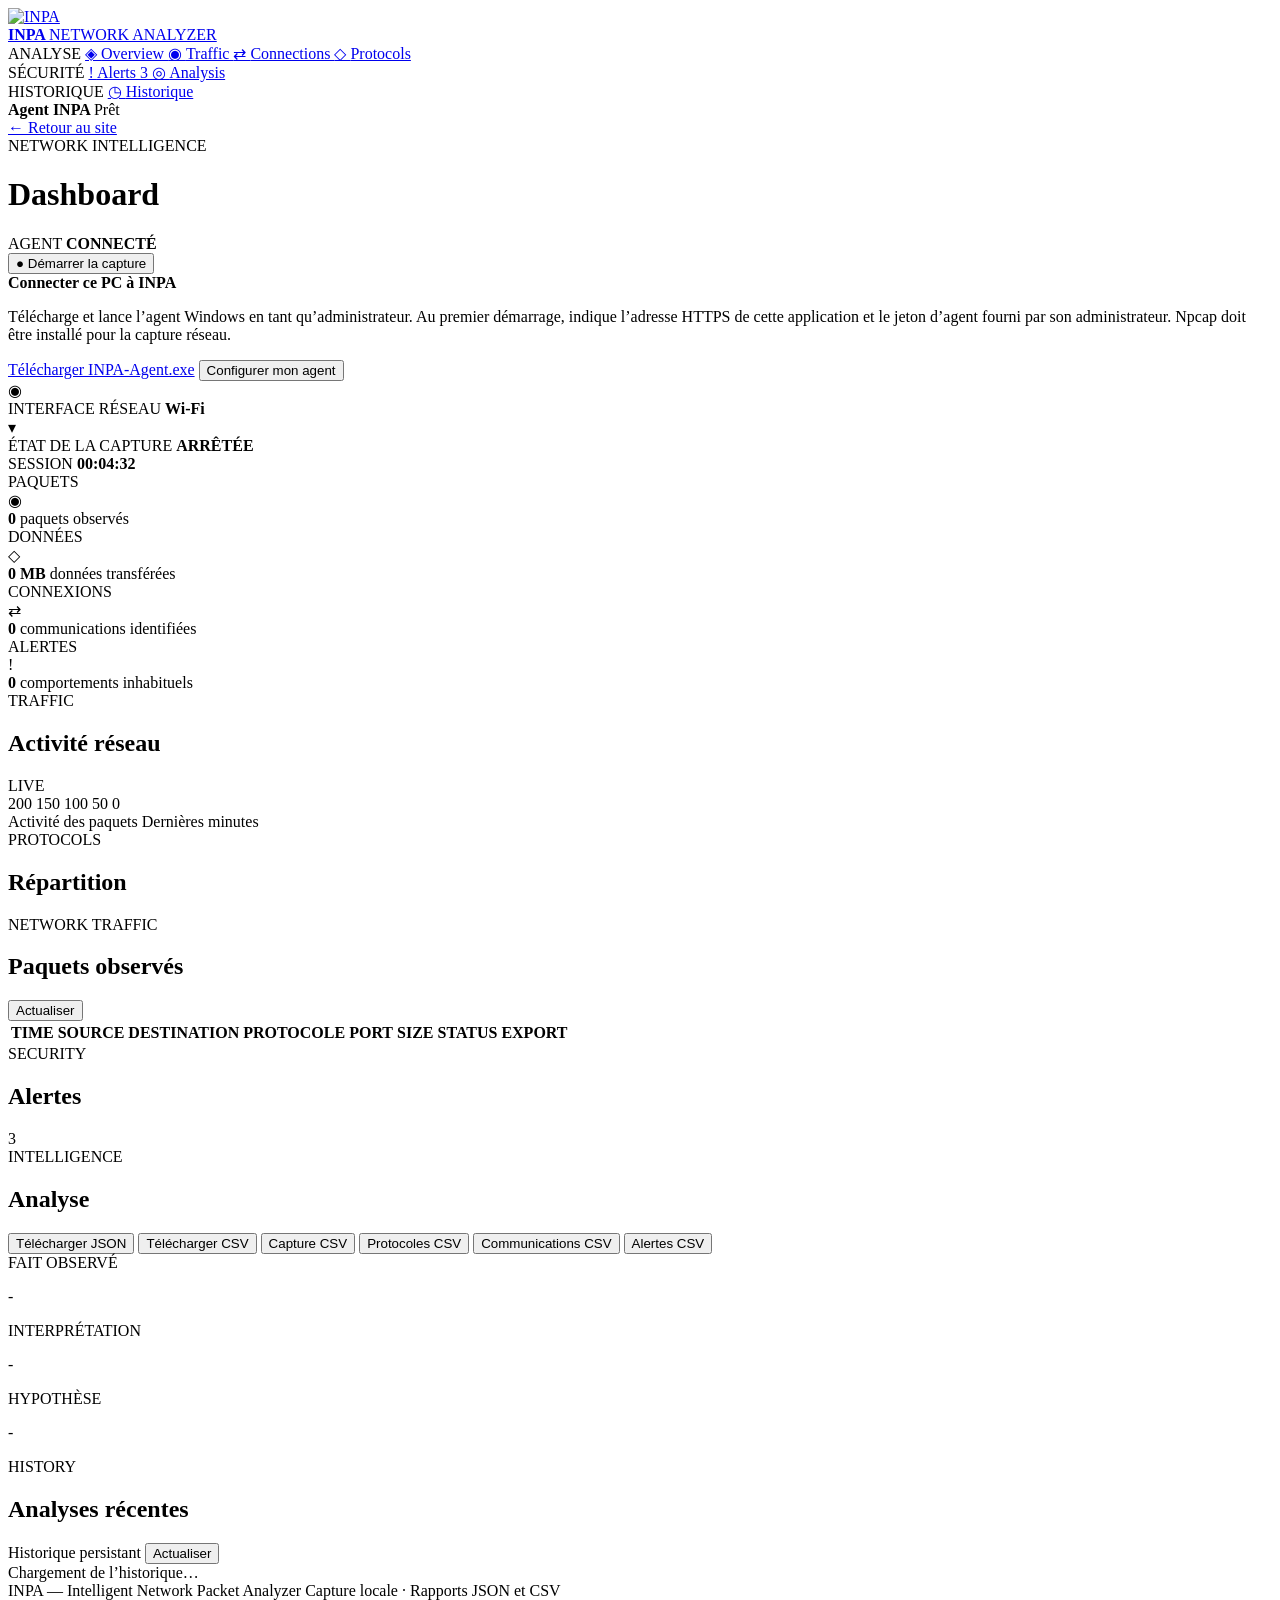
==== frontend/dashboard.html @ a061b448 "analyser network easy 1" ====
<!DOCTYPE html>
<html lang="fr">

<head>

    <meta charset="UTF-8">

    <meta
        name="viewport"
        content="width=device-width, initial-scale=1.0"
    >

    <meta
        name="theme-color"
        content="#020811"
    >

    <title>
        INPA — Dashboard
    </title>

    <link
        rel="stylesheet"
        href="/static/css/dashboard.css"
    >

</head>


<body>


    <!-- =====================================================
         BACKGROUND
         ===================================================== -->

    <div class="dashboard-background"></div>


    <!-- =====================================================
         SIDEBAR
         ===================================================== -->

    <aside class="sidebar">


        <a
            href="/"
            class="sidebar-brand"
        >

            <img
                src="/static/assets/images/inpa-logo.png"
                alt="INPA"
            >

            <div>

                <strong>
                    INPA
                </strong>

                <span>
                    NETWORK ANALYZER
                </span>

            </div>

        </a>


        <div class="sidebar-section">

            <span class="sidebar-label">
                ANALYSE
            </span>


            <a
                href="#overview"
                class="sidebar-link active"
            >

                <span class="link-icon">
                    ◈
                </span>

                Overview

            </a>


            <a
                href="#traffic"
                class="sidebar-link"
            >

                <span class="link-icon">
                    ◉
                </span>

                Traffic

            </a>


            <a
                href="#connections"
                class="sidebar-link"
            >

                <span class="link-icon">
                    ⇄
                </span>

                Connections

            </a>


            <a
                href="#protocols"
                class="sidebar-link"
            >

                <span class="link-icon">
                    ◇
                </span>

                Protocols

            </a>

        </div>


        <div class="sidebar-section">

            <span class="sidebar-label">
                SÉCURITÉ
            </span>


            <a
                href="#alerts"
                class="sidebar-link"
            >

                <span class="link-icon">
                    !
                </span>

                Alerts

                <span
                    class="sidebar-count"
                    id="sidebar-alert-count"
                >
                    3
                </span>

            </a>


            <a
                href="#analysis"
                class="sidebar-link"
            >

                <span class="link-icon">
                    ◎
                </span>

                Analysis

            </a>

        </div>


        <div class="sidebar-section">

            <span class="sidebar-label">
                HISTORIQUE
            </span>


            <a
                href="#history"
                class="sidebar-link"
            >

                <span class="link-icon">
                    ◷
                </span>

                Historique

            </a>

        </div>


        <div class="sidebar-bottom">


            <div class="agent-mini-card">

                <span class="agent-mini-dot"></span>

                <div>

                    <strong>
                        Agent INPA
                    </strong>

                    <span>
                        Prêt
                    </span>

                </div>

            </div>


            <a
                href="/"
                class="back-home"
            >

                ← Retour au site

            </a>


        </div>


    </aside>


    <!-- =====================================================
         MAIN
         ===================================================== -->

    <main class="dashboard-main">


        <!-- =================================================
             TOPBAR
             ================================================= -->

        <header class="dashboard-topbar">


            <div>

                <span class="page-label">
                    NETWORK INTELLIGENCE
                </span>

                <h1>
                    Dashboard
                </h1>

            </div>


            <div class="topbar-actions">


                <div class="agent-status">


                    <span class="status-indicator"></span>


                    <div>

                        <span>
                            AGENT
                        </span>

                        <strong>
                            CONNECTÉ
                        </strong>

                    </div>


                </div>


                <button
                    id="capture-button"
                    class="capture-button"
                >

                    <span
                        id="capture-icon"
                        class="capture-icon"
                    >
                        ●
                    </span>

                    <span id="capture-text">
                        Démarrer la capture
                    </span>

                </button>


            </div>


        </header>

        <section class="agent-download-panel" aria-label="Installation de l'agent local">
            <div>
                <strong>Connecter ce PC à INPA</strong>
                <p>Télécharge et lance l’agent Windows en tant qu’administrateur. Au premier démarrage, indique l’adresse HTTPS de cette application et le jeton d’agent fourni par son administrateur. Npcap doit être installé pour la capture réseau.</p>
            </div>
            <a class="small-button" href="/download-agent" download="INPA-Agent.exe">Télécharger INPA-Agent.exe</a>
            <button class="small-button" id="agent-config-button" type="button">Configurer mon agent</button>
        </section>


        <!-- =================================================
             AGENT BAR
             ================================================= -->

        <section class="agent-bar">


            <div class="interface-selector">


                <span class="interface-icon">
                    ◉
                </span>


                <div>

                    <span>
                        INTERFACE RÉSEAU
                    </span>

                    <strong id="interface-name">
                        Wi-Fi
                    </strong>

                </div>


                <span class="selector-arrow">
                    ▾
                </span>

            </div>


            <div class="capture-state">


                <span class="state-label">
                    ÉTAT DE LA CAPTURE
                </span>


                <strong
                    id="capture-state"
                    class="state-stopped"
                >
                    ARRÊTÉE
                </strong>


            </div>


            <div class="session-info">

                <span>
                    SESSION
                </span>

                <strong id="session-time">
                    00:04:32
                </strong>

            </div>


        </section>


        <!-- =================================================
             STATISTIQUES
             ================================================= -->

        <section
            id="overview"
            class="stats-grid"
        >


            <article class="stat-card">


                <div class="stat-card-top">

                    <span>
                        PAQUETS
                    </span>

                    <div class="stat-icon">
                        ◉
                    </div>

                </div>


                <strong id="stat-packets">
                    0
                </strong>


                <span class="stat-description">
                    paquets observés
                </span>


                <div class="stat-line">

                    <span></span>

                </div>


            </article>


            <article class="stat-card">


                <div class="stat-card-top">

                    <span>
                        DONNÉES
                    </span>

                    <div class="stat-icon">
                        ◇
                    </div>

                </div>


                <strong id="stat-bytes">
                    0 MB
                </strong>


                <span class="stat-description">
                    données transférées
                </span>


                <div class="stat-line">

                    <span></span>

                </div>


            </article>


            <article class="stat-card">


                <div class="stat-card-top">

                    <span>
                        CONNEXIONS
                    </span>

                    <div class="stat-icon">
                        ⇄
                    </div>

                </div>


                <strong id="stat-connections">
                    0
                </strong>


                <span class="stat-description">
                    communications identifiées
                </span>


                <div class="stat-line">

                    <span></span>

                </div>


            </article>


            <article class="stat-card alert-stat">


                <div class="stat-card-top">

                    <span>
                        ALERTES
                    </span>

                    <div class="stat-icon">
                        !
                    </div>

                </div>


                <strong id="stat-alerts">
                    0
                </strong>


                <span class="stat-description">
                    comportements inhabituels
                </span>


                <div class="stat-line">

                    <span></span>

                </div>


            </article>


        </section>


        <!-- =================================================
             TRAFFIC + PROTOCOLS
             ================================================= -->

        <section class="analysis-grid">


            <article
                id="traffic"
                class="panel traffic-panel"
            >


                <div class="panel-header">


                    <div>

                        <span class="panel-label">
                            TRAFFIC
                        </span>

                        <h2>
                            Activité réseau
                        </h2>

                    </div>


                    <span class="live-badge">

                        <span></span>

                        LIVE

                    </span>


                </div>


                <div class="chart-container">


                    <div class="chart-y">

                        <span>
                            200
                        </span>

                        <span>
                            150
                        </span>

                        <span>
                            100
                        </span>

                        <span>
                            50
                        </span>

                        <span>
                            0
                        </span>

                    </div>


                    <div
                        id="traffic-chart"
                        class="traffic-chart"
                    >

                    </div>


                </div>


                <div class="chart-footer">


                    <span>
                        Activité des paquets
                    </span>


                    <span>
                        Dernières minutes
                    </span>


                </div>


            </article>


            <article
                id="protocols"
                class="panel protocols-panel"
            >


                <div class="panel-header">

                    <div>

                        <span class="panel-label">
                            PROTOCOLS
                        </span>

                        <h2>
                            Répartition
                        </h2>

                    </div>

                </div>


                <div
                    id="protocol-list"
                    class="protocol-list"
                >

                </div>


            </article>


        </section>


        <!-- =================================================
             PAQUETS
             ================================================= -->

        <section
            id="connections"
            class="panel packets-panel"
        >


            <div class="panel-header">


                <div>

                    <span class="panel-label">
                        NETWORK TRAFFIC
                    </span>

                    <h2>
                        Paquets observés
                    </h2>

                </div>


                <button
                    class="small-button"
                    id="refresh-button"
                >
                    Actualiser
                </button>


            </div>


            <div class="table-wrapper">


                <table>


                    <thead>

                        <tr>

                            <th>
                                TIME
                            </th>

                            <th>
                                SOURCE
                            </th>

                            <th>
                                DESTINATION
                            </th>

                            <th>
                                PROTOCOLE
                            </th>

                            <th>
                                PORT
                            </th>

                            <th>
                                SIZE
                            </th>

                            <th>
                                STATUS
                            </th>

                            <th>
                                EXPORT
                            </th>

                        </tr>

                    </thead>


                    <tbody id="packet-table">

                    </tbody>


                </table>


            </div>


        </section>


        <!-- =================================================
             ALERTES
             ================================================= -->

        <section
            id="alerts"
            class="lower-grid"
        >


            <article class="panel alerts-panel">


                <div class="panel-header">


                    <div>

                        <span class="panel-label">
                            SECURITY
                        </span>

                        <h2>
                            Alertes
                        </h2>

                    </div>


                    <span
                        id="alert-header-count"
                        class="alert-count"
                    >
                        3
                    </span>


                </div>


                <div
                    id="alerts-list"
                    class="alerts-list"
                >

                </div>


            </article>


            <!-- =================================================
                 ANALYSE
                 ================================================= -->

            <article
                id="analysis"
                class="panel explanation-panel"
            >


                <div class="panel-header">


                    <div>

                        <span class="panel-label">
                            INTELLIGENCE
                        </span>

                        <h2>
                            Analyse
                        </h2>

                    </div>

                    <div class="export-actions">
                        <button class="small-button" id="export-current-json" type="button">Télécharger JSON</button>
                        <button class="small-button" id="export-current-csv" type="button">Télécharger CSV</button>
                        <button class="small-button" data-report-section="capture" type="button">Capture CSV</button>
                        <button class="small-button" data-report-section="protocols" type="button">Protocoles CSV</button>
                        <button class="small-button" data-report-section="communications" type="button">Communications CSV</button>
                        <button class="small-button" data-report-section="observations" type="button">Alertes CSV</button>
                    </div>

                </div>


                <div class="explanation-block fact-block">


                    <span>
                        FAIT OBSERVÉ
                    </span>


                    <p id="analysis-fact">
                        -
                    </p>


                </div>


                <div class="explanation-block interpretation-block">


                    <span>
                        INTERPRÉTATION
                    </span>


                    <p id="analysis-interpretation">
                        -
                    </p>


                </div>


                <div class="explanation-block hypothesis-block">


                    <span>
                        HYPOTHÈSE
                    </span>


                    <p id="analysis-hypothesis">
                        -
                    </p>


                </div>


            </article>


        </section>


        <!-- =================================================
             HISTORIQUE
             ================================================= -->

        <section
            id="history"
            class="panel history-panel"
        >


            <div class="panel-header">


                <div>

                    <span class="panel-label">
                        HISTORY
                    </span>

                    <h2>
                        Analyses récentes
                    </h2>

                </div>


                <div class="history-actions">
                    <span class="history-info" id="history-message">Historique persistant</span>
                    <button class="small-button" id="history-access-button" type="button" hidden>Configurer l’accès</button>
                    <button class="small-button" id="history-refresh-button" type="button">Actualiser</button>
                </div>


            </div>


            <div class="history-list" id="history-list" aria-live="polite">
                <div class="empty-state">Chargement de l’historique…</div>
            </div>


        </section>


        <!-- =================================================
             FOOTER
             ================================================= -->

        <footer class="dashboard-footer">


            <span>
                INPA — Intelligent Network Packet Analyzer
            </span>


            <span>
                Capture locale · Rapports JSON et CSV
            </span>


        </footer>


    </main>

    <div class="account-auth-overlay" id="account-auth-overlay" hidden>
        <form class="account-auth-card" id="account-auth-form">
            <span class="account-auth-eyebrow">ESPACE SÉCURISÉ INPA</span>
            <h2 id="account-auth-title">Connexion à INPA</h2>
            <p id="account-auth-description">Connecte-toi pour accéder à tes captures privées.</p>
            <label for="account-auth-email">Adresse e-mail</label>
            <input id="account-auth-email" name="email" type="email" autocomplete="email" required maxlength="254">
            <label for="account-auth-password">Mot de passe</label>
            <input id="account-auth-password" name="password" type="password" autocomplete="current-password" required minlength="12">
            <div class="account-auth-error" id="account-auth-error" role="alert"></div>
            <div class="account-auth-actions">
                <button class="small-button" id="account-auth-cancel" type="button">Annuler</button>
                <button class="small-button account-auth-submit" id="account-auth-submit" type="submit">Se connecter</button>
            </div>
            <button class="account-auth-switch" id="account-auth-switch" type="button">Créer un compte</button>
        </form>
    </div>


    <script src="/static/js/dashboard.js?v=20261012-multiuser2"></script>


</body>

</html>
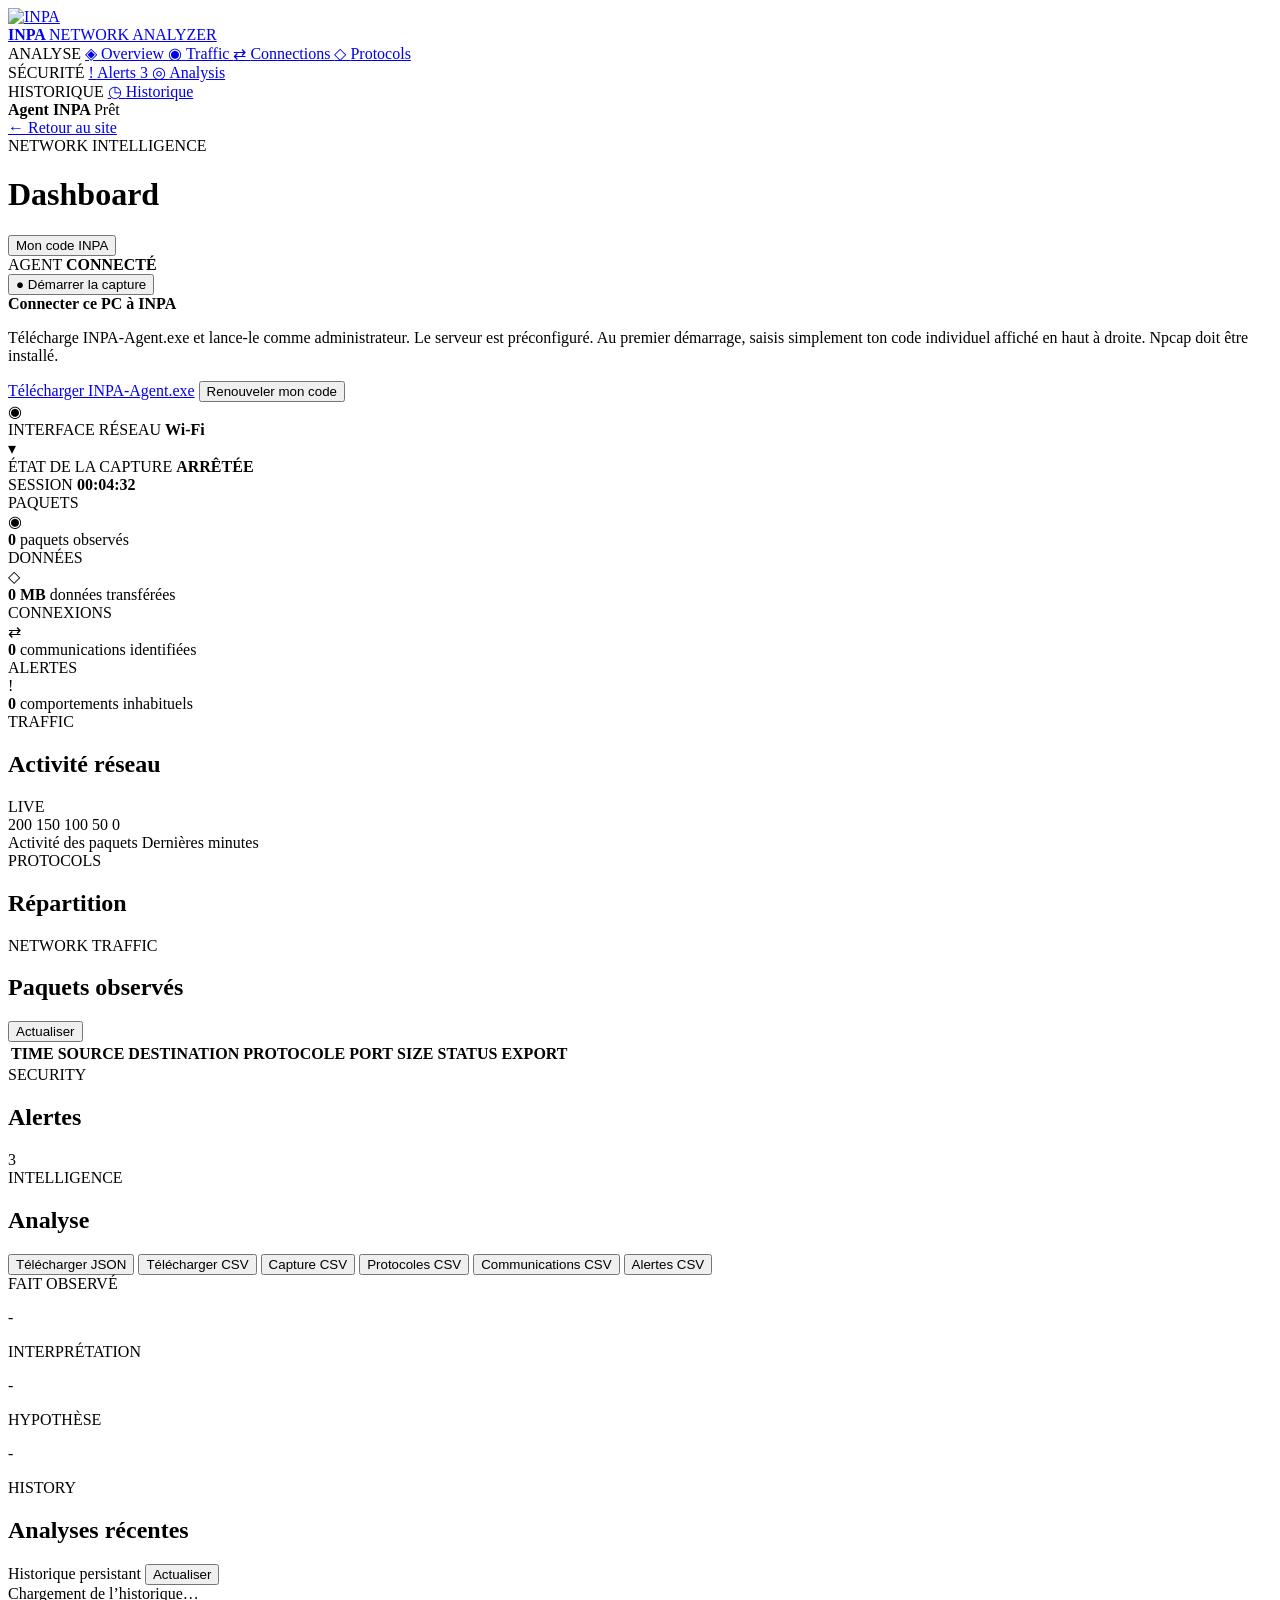
==== commit 125fd7e9: "mise a jour network easy" ====
--- a/frontend/dashboard.html
+++ b/frontend/dashboard.html
@@ -21,7 +21,7 @@
 
     <link
         rel="stylesheet"
-        href="/static/css/dashboard.css"
+        href="/static/css/dashboard.css?v=20261012-public-key2"
     >
 
 </head>
@@ -267,6 +267,7 @@
 
 
             <div class="topbar-actions">
+                <button class="small-button" id="access-key-button" type="button">Mon code INPA</button>
 
 
                 <div class="agent-status">
@@ -318,10 +319,10 @@
         <section class="agent-download-panel" aria-label="Installation de l'agent local">
             <div>
                 <strong>Connecter ce PC à INPA</strong>
-                <p>Télécharge et lance l’agent Windows en tant qu’administrateur. Au premier démarrage, indique l’adresse HTTPS de cette application et le jeton d’agent fourni par son administrateur. Npcap doit être installé pour la capture réseau.</p>
+                <p>Télécharge INPA-Agent.exe et lance-le comme administrateur. Le serveur est préconfiguré. Au premier démarrage, saisis simplement ton code individuel affiché en haut à droite. Npcap doit être installé.</p>
             </div>
             <a class="small-button" href="/download-agent" download="INPA-Agent.exe">Télécharger INPA-Agent.exe</a>
-            <button class="small-button" id="agent-config-button" type="button">Configurer mon agent</button>
+            <button class="small-button" id="rotate-access-key" type="button">Renouveler mon code</button>
         </section>
 
 
@@ -994,26 +995,7 @@
 
     </main>
 
-    <div class="account-auth-overlay" id="account-auth-overlay" hidden>
-        <form class="account-auth-card" id="account-auth-form">
-            <span class="account-auth-eyebrow">ESPACE SÉCURISÉ INPA</span>
-            <h2 id="account-auth-title">Connexion à INPA</h2>
-            <p id="account-auth-description">Connecte-toi pour accéder à tes captures privées.</p>
-            <label for="account-auth-email">Adresse e-mail</label>
-            <input id="account-auth-email" name="email" type="email" autocomplete="email" required maxlength="254">
-            <label for="account-auth-password">Mot de passe</label>
-            <input id="account-auth-password" name="password" type="password" autocomplete="current-password" required minlength="12">
-            <div class="account-auth-error" id="account-auth-error" role="alert"></div>
-            <div class="account-auth-actions">
-                <button class="small-button" id="account-auth-cancel" type="button">Annuler</button>
-                <button class="small-button account-auth-submit" id="account-auth-submit" type="submit">Se connecter</button>
-            </div>
-            <button class="account-auth-switch" id="account-auth-switch" type="button">Créer un compte</button>
-        </form>
-    </div>
-
-
-    <script src="/static/js/dashboard.js?v=20261012-multiuser2"></script>
+    <script src="/static/js/dashboard.js?v=20261012-individual-key2"></script>
 
 
 </body>
